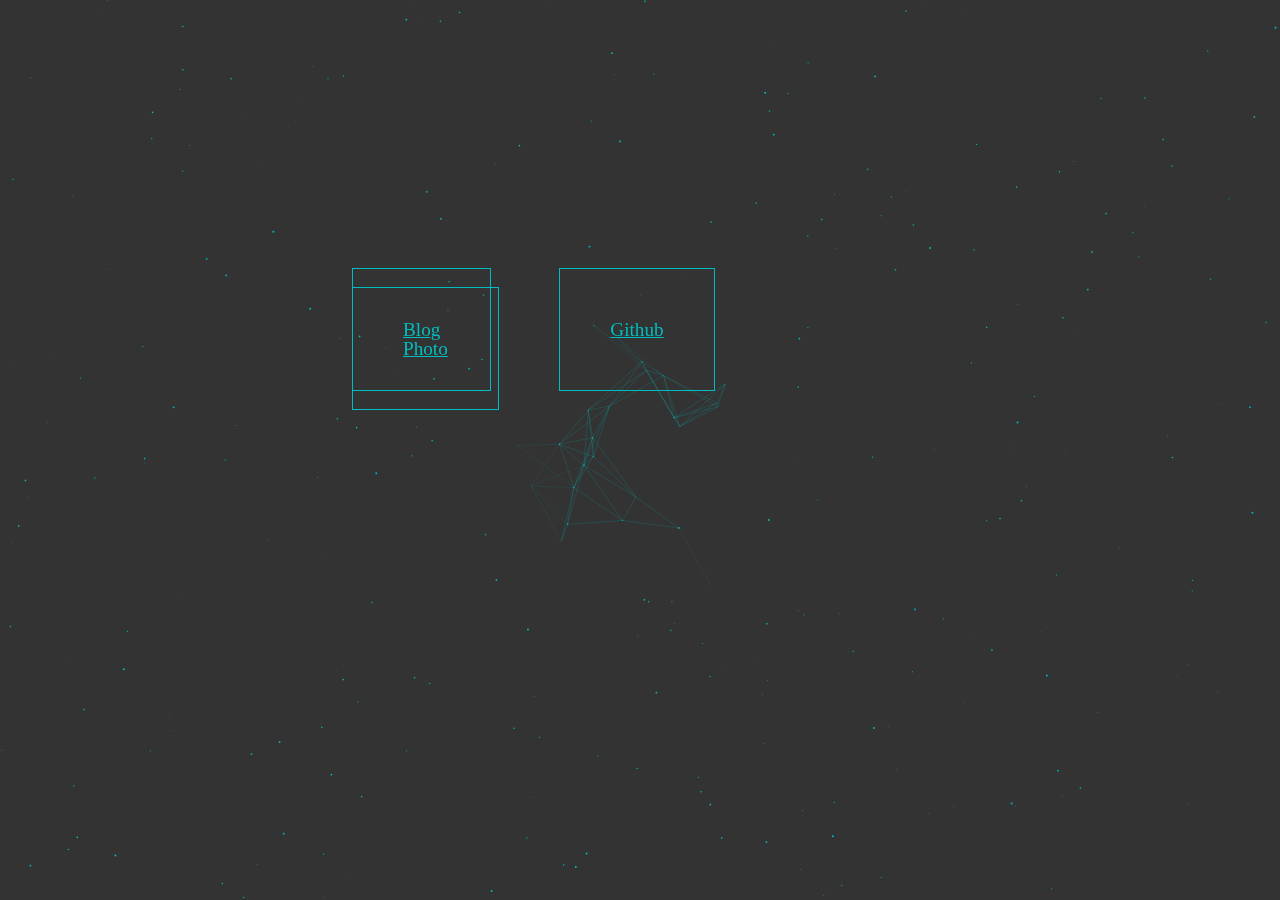
==== index.html @ f25ad7d6 "blog wordpress 에서 medium 으로 변경" ====
<!DOCTYPE html>
<html >
  <head>
    <meta charset="UTF-8">
    <title>Connections with JavaScript</title>
    <link rel="stylesheet" href="css/reset.css">
        <link rel="stylesheet" href="css/style.css">
    <script src="js/index.js"></script>
  </head>

  <body>
    <canvas> <!--Back ground -->
    </canvas>

    <div class="main_menu">
          <a class="main_menu_link" href="https://medium.com/@ycon" target="_blank" >Blog</a>
          <a class="main_menu_link" href="https://github.com/totopiahan/" target="_blank" >Github</a>
          <a class="main_menu_link" href="https://www.instagram.com/byungyounghan/" target="_blank" >Photo</a>
    </div>
  </body>
</html>
---- css/style.css ----
html, body {
  background: #333;
}
canvas{
  position: fixed;
  width: 100%; height: 100%;
  top: 0; right: 0; bottom: 0; left: 0;
}

/*Desktop */

.main_menu {
  margin: 25% 25% 25% 25%;
  /* margin-left: 20%;
  margin-right: 20%;
  margin-top: 20%; */
  position: relative;
  /* width: 50%; */
  /* height: 50%; */
  border: none;
  /* padding: 30px; */
  font-style: normal;
  color: #00bdbf;
}

/* Moobile */

@media(max-width:1000px){
  .main_menu {
    /*margin: 50% 50% 50% 50%;*/
    margin-left: 20%;
    margin-top: 20%;
    position: relative;
    width: 50%;
    height: 50%;
    border: none;
    padding: 30px;
    font-style: normal;
    color: #00bdbf;
  }
}

.main_menu_link{
    /*margin-left: 20%;*/
    /*margin-top: 20%;*/
    margin: 5% 5% 5% 5%;
    position: relative;
    width: 50%;
    height: 50%;
    border: .05px solid #00bdbf;
    padding: 50px;
    font-style: normal;
    color: #00bdbf;
    text-align: center;
    font-size:1.2em;
}

@media(max-width:1000px){
  .main_menu_link{
    /* margin-left: 20%; */
    /* margin-top: 20%; */
    position: relative;
    /* width: 50%; */
    height: 50%;
    border: .05px solid #00bdbf;
    padding: 120px;
    font-style: normal;
    color: #00bdbf;
    display: block;
    text-align: center;
    font-size: 3em;
  }
}

 /*.main_link {
    margin: 50% 50% 50% 50%;
    position: relative;
    width: 60%;
    height: 50%;
    border: 1px solid #848689;
    padding: 30px;
    font-style: normal;
}*/
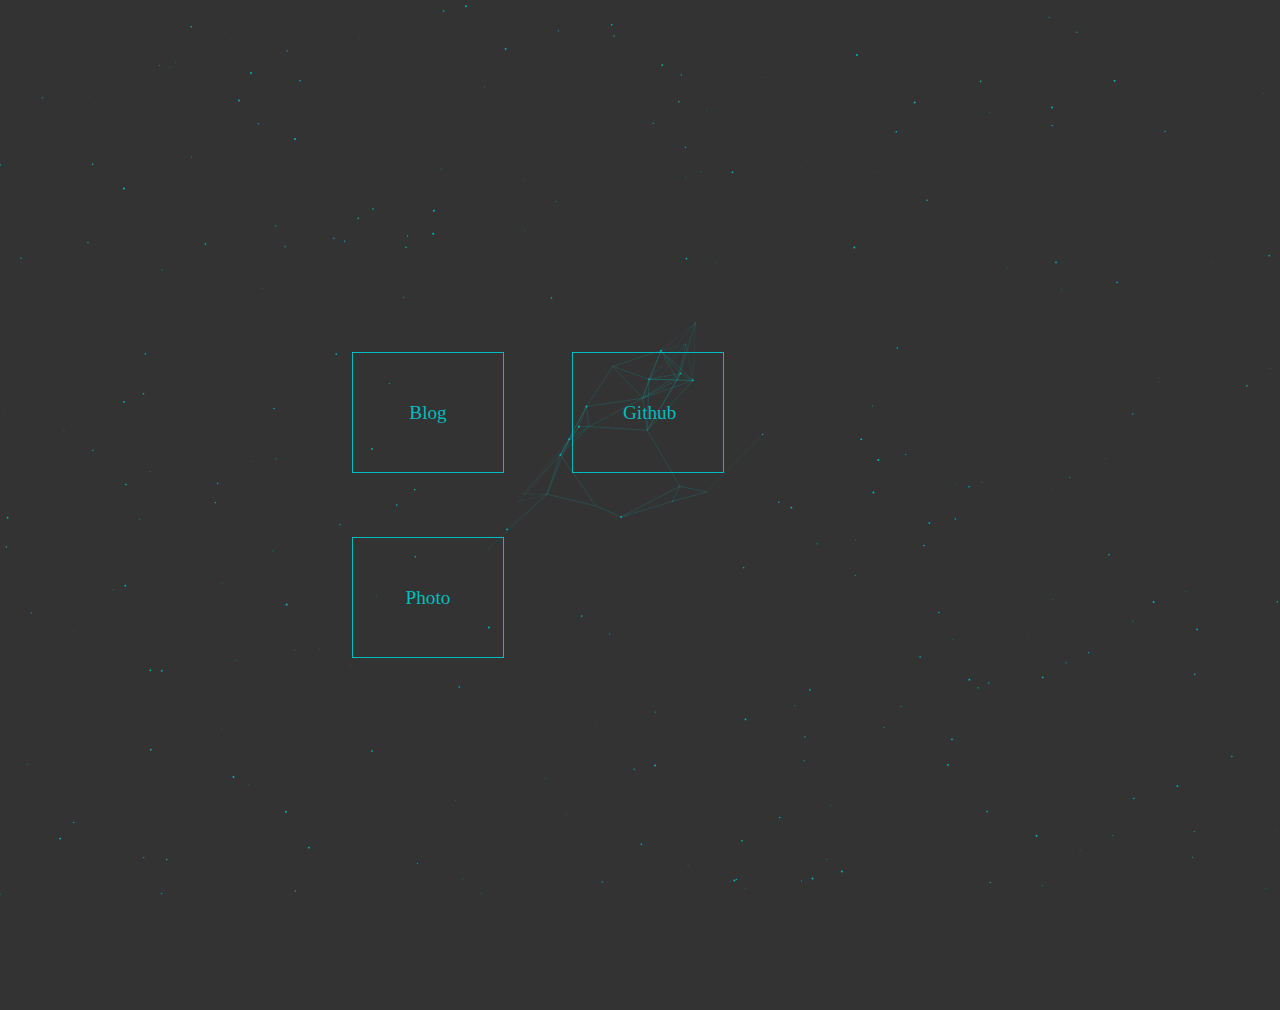
==== commit 1be70181: "메뉴 레이아웃 a태그에서 div 태그로 변경, display 상태값 변경" ====
--- a/index.html
+++ b/index.html
@@ -13,9 +13,9 @@
     </canvas>
 
     <div class="main_menu">
-          <a class="main_menu_link" href="https://medium.com/@ycon" target="_blank" >Blog</a>
-          <a class="main_menu_link" href="https://github.com/totopiahan/" target="_blank" >Github</a>
-          <a class="main_menu_link" href="https://www.instagram.com/byungyounghan/" target="_blank" >Photo</a>
+          <div class="main_menu_link" href="https://medium.com/@ycon" target="_blank" >Blog</div>
+          <div class="main_menu_link" href="https://github.com/totopiahan/" target="_blank" >Github</div>
+          <div class="main_menu_link" href="https://www.instagram.com/byungyounghan/" target="_blank" >Photo</div>
     </div>
   </body>
 </html>--- a/css/style.css
+++ b/css/style.css
@@ -1,51 +1,35 @@
 html, body {
-  background: #333;
+    background: #333;
 }
 canvas{
-  position: fixed;
-  width: 100%; height: 100%;
-  top: 0; right: 0; bottom: 0; left: 0;
+    position: fixed;
+    width: 100%; height: 100%;
+    top: 0; right: 0; bottom: 0; left: 0;
 }
 
 /*Desktop */
 
 .main_menu {
-  margin: 25% 25% 25% 25%;
-  /* margin-left: 20%;
-  margin-right: 20%;
-  margin-top: 20%; */
-  position: relative;
-  /* width: 50%; */
-  /* height: 50%; */
-  border: none;
-  /* padding: 30px; */
-  font-style: normal;
-  color: #00bdbf;
-}
-
-/* Moobile */
-
-@media(max-width:1000px){
-  .main_menu {
-    /*margin: 50% 50% 50% 50%;*/
-    margin-left: 20%;
-    margin-top: 20%;
-    position: relative;
+    margin: 25% 25% 25% 25%;
+    /* margin-left: 20%;
+    margin-right: 20%;
+    margin-top: 20%; */
+    /*position: relative;*/
     width: 50%;
     height: 50%;
     border: none;
-    padding: 30px;
+    /* padding: 30px; */
     font-style: normal;
     color: #00bdbf;
-  }
 }
 
 .main_menu_link{
     /*margin-left: 20%;*/
     /*margin-top: 20%;*/
     margin: 5% 5% 5% 5%;
-    position: relative;
-    width: 50%;
+    /*position: relative;*/
+    display: inline-block;
+    width: 50px;
     height: 50%;
     border: .05px solid #00bdbf;
     padding: 50px;
@@ -54,30 +38,47 @@
     text-align: center;
     font-size:1.2em;
 }
+/* Moobile */
 
 @media(max-width:1000px){
-  .main_menu_link{
-    /* margin-left: 20%; */
-    /* margin-top: 20%; */
-    position: relative;
-    /* width: 50%; */
-    height: 50%;
-    border: .05px solid #00bdbf;
-    padding: 120px;
-    font-style: normal;
-    color: #00bdbf;
-    display: block;
-    text-align: center;
-    font-size: 3em;
-  }
+    .main_menu {
+        /*margin: 50% 50% 50% 50%;*/
+        margin-left: 20%;
+        margin-top: 20%;
+        position: relative;
+        width: 50%;
+        height: 50%;
+        border: none;
+        padding: 30px;
+        font-style: normal;
+        color: #00bdbf;
+    }
 }
 
- /*.main_link {
-    margin: 50% 50% 50% 50%;
-    position: relative;
-    width: 60%;
-    height: 50%;
-    border: 1px solid #848689;
-    padding: 30px;
-    font-style: normal;
+
+@media(max-width:1000px){
+    .main_menu_link{
+        /* margin-left: 20%; */
+        /* margin-top: 20%; */
+        position: relative;
+        /* width: 50%; */
+        height: 50%;
+        border: .05px solid #00bdbf;
+        padding: 120px;
+        font-style: normal;
+        color: #00bdbf;
+        display: block;
+        text-align: center;
+        font-size: 3em;
+    }
+}
+
+/*.main_link {
+   margin: 50% 50% 50% 50%;
+   position: relative;
+   width: 60%;
+   height: 50%;
+   border: 1px solid #848689;
+   padding: 30px;
+   font-style: normal;
 }*/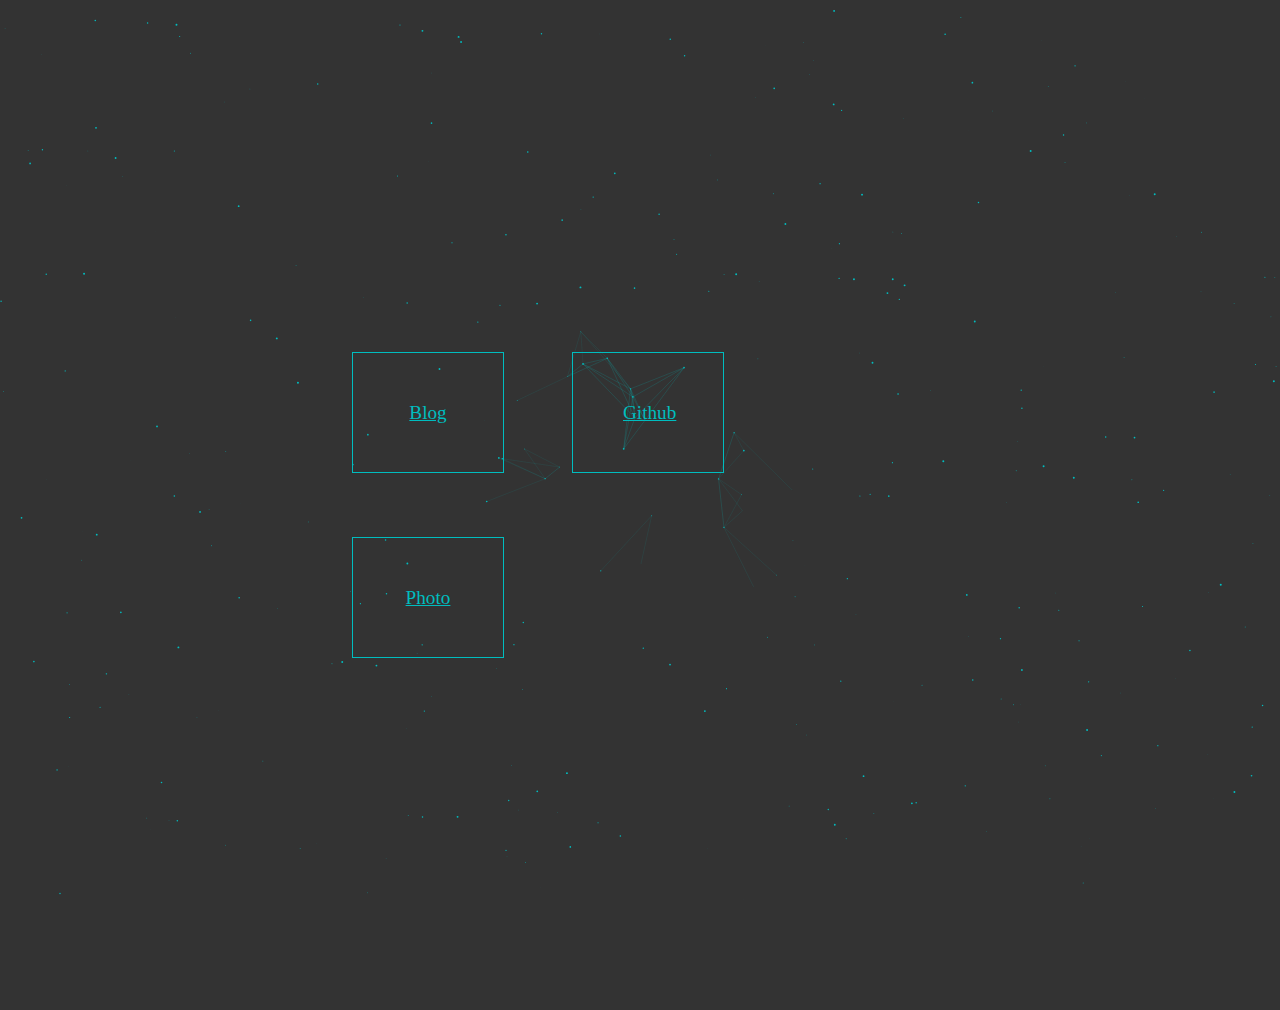
==== commit f78e43e2: "링크 열리도록 a 태그로 변경" ====
--- a/index.html
+++ b/index.html
@@ -13,9 +13,9 @@
     </canvas>
 
     <div class="main_menu">
-          <div class="main_menu_link" href="https://medium.com/@ycon" target="_blank" >Blog</div>
-          <div class="main_menu_link" href="https://github.com/totopiahan/" target="_blank" >Github</div>
-          <div class="main_menu_link" href="https://www.instagram.com/byungyounghan/" target="_blank" >Photo</div>
+          <a class="main_menu_link" href="https://medium.com/@ycon" target="_blank" >Blog</a>
+          <a class="main_menu_link" href="https://github.com/totopiahan/" target="_blank" >Github</a>
+          <a class="main_menu_link" href="https://www.instagram.com/byungyounghan/" target="_blank" >Photo</a>
     </div>
   </body>
 </html>--- a/css/style.css
+++ b/css/style.css
@@ -23,21 +23,6 @@
     color: #00bdbf;
 }
 
-.main_menu_link{
-    /*margin-left: 20%;*/
-    /*margin-top: 20%;*/
-    margin: 5% 5% 5% 5%;
-    /*position: relative;*/
-    display: inline-block;
-    width: 50px;
-    height: 50%;
-    border: .05px solid #00bdbf;
-    padding: 50px;
-    font-style: normal;
-    color: #00bdbf;
-    text-align: center;
-    font-size:1.2em;
-}
 /* Moobile */
 
 @media(max-width:1000px){
@@ -55,13 +40,29 @@
     }
 }
 
+.main_menu_link{
+    /*margin-left: 20%;*/
+    /*margin-top: 20%;*/
+    margin: 5% 5% 5% 5%;
+    /*position: relative;*/
+    display: inline-block;
+    width: 50px;
+    height: 50%;
+    border: .05px solid #00bdbf;
+    padding: 50px;
+    font-style: normal;
+    color: #00bdbf;
+    text-align: center;
+    font-size:1.2em;
+}
+
 
 @media(max-width:1000px){
     .main_menu_link{
         /* margin-left: 20%; */
         /* margin-top: 20%; */
         position: relative;
-        /* width: 50%; */
+         width: 50%;
         height: 50%;
         border: .05px solid #00bdbf;
         padding: 120px;
@@ -71,14 +72,4 @@
         text-align: center;
         font-size: 3em;
     }
-}
-
-/*.main_link {
-   margin: 50% 50% 50% 50%;
-   position: relative;
-   width: 60%;
-   height: 50%;
-   border: 1px solid #848689;
-   padding: 30px;
-   font-style: normal;
-}*/+}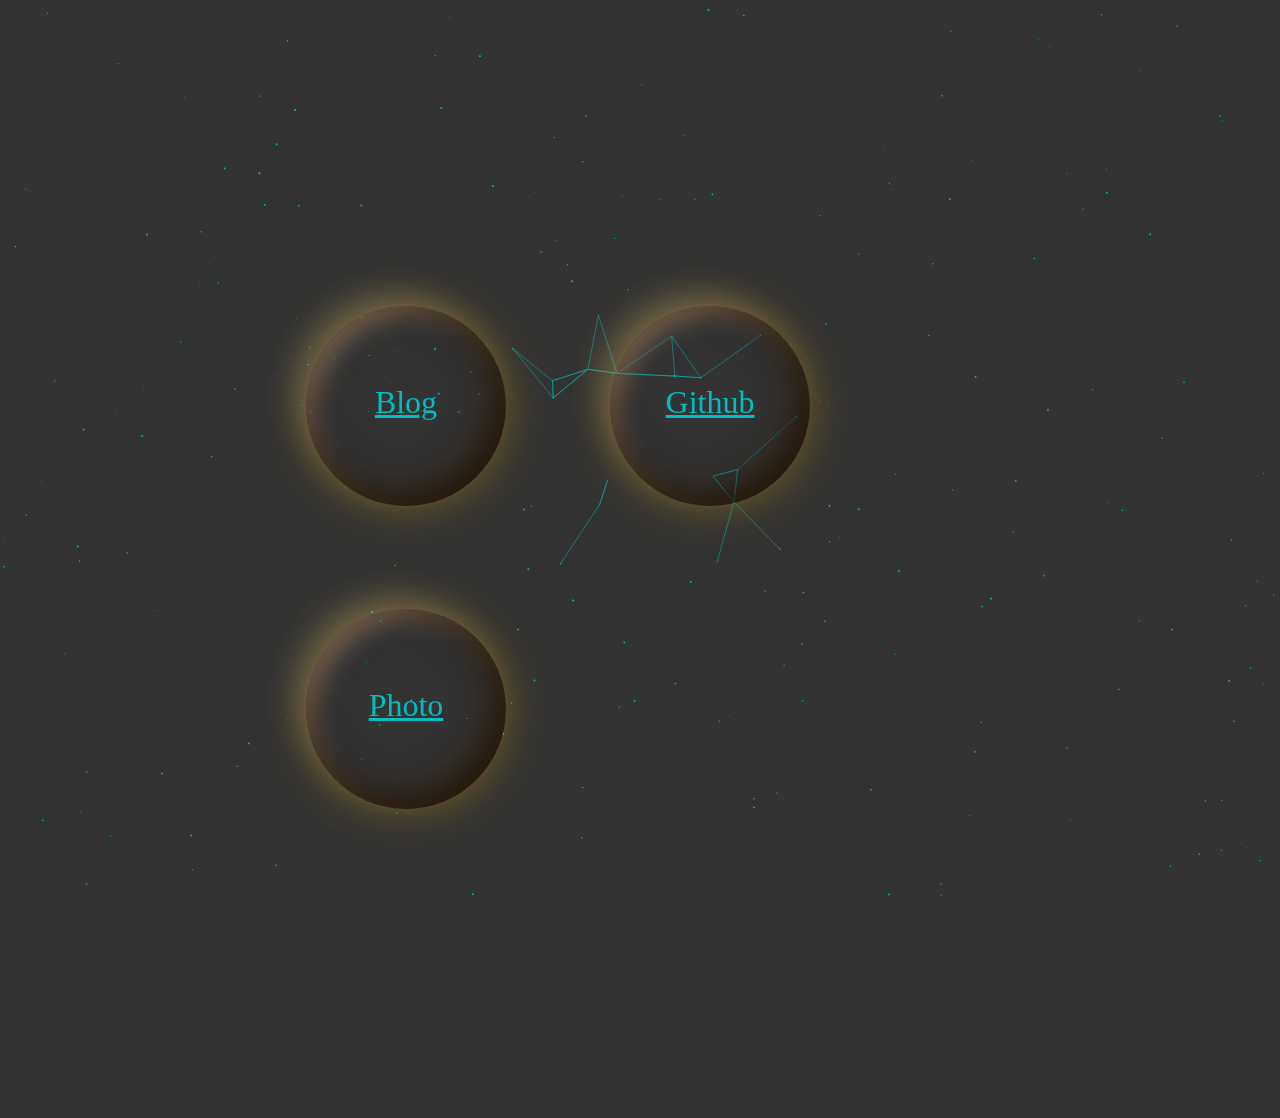
==== commit 80060101: "메뉴 planet animation 으로 변경, 별자리 라인굵기 늘림" ====
--- a/index.html
+++ b/index.html
@@ -13,9 +13,30 @@
     </canvas>
 
     <div class="main_menu">
-          <a class="main_menu_link" href="https://medium.com/@ycon" target="_blank" >Blog</a>
-          <a class="main_menu_link" href="https://github.com/totopiahan/" target="_blank" >Github</a>
-          <a class="main_menu_link" href="https://www.instagram.com/byungyounghan/" target="_blank" >Photo</a>
+        <div class="planet">
+            <div class="wrap">
+                <div class="background"></div>
+                <div class="clouds"></div>
+            </div>
+            <div class="mask"></div>
+            <a class="main_menu_link" href="https://medium.com/@ycon" target="_blank" >Blog</a>
+        </div>
+        <div class="planet">
+            <div class="wrap">
+                <div class="background"></div>
+                <div class="clouds"></div>
+            </div>
+            <div class="mask"></div>
+           <a class="main_menu_link" href="https://github.com/totopiahan/" target="_blank" >Github</a>
+        </div>
+        <div class="planet">
+            <div class="wrap">
+                <div class="background"></div>
+                <div class="clouds"></div>
+            </div>
+            <div class="mask"></div>
+           <a class="main_menu_link" href="https://www.instagram.com/byungyounghan/" target="_blank" >Photo</a>
+        </div>
     </div>
   </body>
 </html>--- a/css/style.css
+++ b/css/style.css
@@ -8,27 +8,16 @@
 }
 
 /*Desktop */
-
 .main_menu {
-    margin: 25% 25% 25% 25%;
-    /* margin-left: 20%;
-    margin-right: 20%;
-    margin-top: 20%; */
-    /*position: relative;*/
-    width: 50%;
-    height: 50%;
+    margin: 20% 20% 20% 20%;
     border: none;
-    /* padding: 30px; */
-    font-style: normal;
-    color: #00bdbf;
 }
 
 /* Moobile */
-
 @media(max-width:1000px){
     .main_menu {
         /*margin: 50% 50% 50% 50%;*/
-        margin-left: 20%;
+        margin-left: 25%;
         margin-top: 20%;
         position: relative;
         width: 50%;
@@ -41,35 +30,138 @@
 }
 
 .main_menu_link{
-    /*margin-left: 20%;*/
-    /*margin-top: 20%;*/
-    margin: 5% 5% 5% 5%;
-    /*position: relative;*/
-    display: inline-block;
-    width: 50px;
-    height: 50%;
-    border: .05px solid #00bdbf;
-    padding: 50px;
+    padding: 80px 0;
+    margin: auto;
+    width:100%;
     font-style: normal;
     color: #00bdbf;
     text-align: center;
-    font-size:1.2em;
+    font-size:2em;
+    position: absolute;
+}
+
+@media(max-width:1000px) {
+    .main_menu_link {
+        padding: 130px 0;
+        margin: auto;
+        width: 100%;
+        font-style: normal;
+        color: #00bdbf;
+        text-align: center;
+        font-size: 3em;
+        position: absolute;
+    }
+}
+
+.planet{
+    width:200px;
+    height:200px;
+    /*position:absolute;*/
+    position: relative;
+    display: inline-block;
+    border-radius:50%;
+    overflow:hidden;
+    box-shadow: 0 0 60px -20px rgba(255, 189, 3, 0.72), -14px -15px 40px -10px rgba(255, 238, 191, 0.23);
+    /*left:50%;*/
+    top:50%;
+    /*margin:-150px;*/
+    margin:50px;
+}
+.planet .mask{
+    width:100%;
+    height:100%;
+    position: absolute;
+    box-shadow:inset -10px -10px 40px #251303, inset 10px 10px 30px -10px rgba(255, 204, 159, 0.6);
+    border-radius:50%;
+}
+.planet .background{
+    animation: translateBackground 40s infinite linear;
+    background:url(http://artem.anmedio.ru/dev/planet/mars.jpg) repeat-x;
+    width:200px;
+    height:200px;
+    position:absolute;
+    border-radius:50%;
+}
+.planet .clouds{
+    background:url(http://artem.anmedio.ru/dev/planet/clouds.png) repeat-x;
+    width:200px;
+    height:200px;
+    position:absolute;
+    border-radius:50%;
+    animation: translateBackground 30s infinite linear;
+    opacity: 0.4;
+}
+.planet .wrap{
+    width:200px;
+    height:200px;
+    position:absolute;
+    border-radius:50%;
+    animation: rotatePlanet 150s infinite linear;
 }
 
 
-@media(max-width:1000px){
-    .main_menu_link{
-        /* margin-left: 20%; */
-        /* margin-top: 20%; */
+@media(max-width:1000px) {
+    .planet{
+        width:300px;
+        height:300px;
+        /*position:absolute;*/
         position: relative;
-         width: 50%;
-        height: 50%;
-        border: .05px solid #00bdbf;
-        padding: 120px;
-        font-style: normal;
-        color: #00bdbf;
-        display: block;
-        text-align: center;
-        font-size: 3em;
+        display: inline-block;
+        border-radius:50%;
+        overflow:hidden;
+        box-shadow: 0 0 60px -20px rgba(255, 189, 3, 0.72), -14px -15px 40px -10px rgba(255, 238, 191, 0.23);
+        /*left:50%;*/
+        top:50%;
+        /*margin:-150px;*/
+        margin:50px;
     }
-}+    .planet .mask{
+        width:100%;
+        height:100%;
+        position: absolute;
+        box-shadow:inset -10px -10px 40px #251303, inset 10px 10px 30px -10px rgba(255, 204, 159, 0.6);
+        border-radius:50%;
+    }
+    .planet .background{
+        animation: translateBackground 40s infinite linear;
+        background:url(http://artem.anmedio.ru/dev/planet/mars.jpg) repeat-x;
+        width:300px;
+        height:300px;
+        position:absolute;
+        border-radius:50%;
+    }
+    .planet .clouds{
+        background:url(http://artem.anmedio.ru/dev/planet/clouds.png) repeat-x;
+        width:300px;
+        height:300px;
+        position:absolute;
+        border-radius:50%;
+        animation: translateBackground 30s infinite linear;
+        opacity: 0.4;
+    }
+    .planet .wrap{
+        width:300px;
+        height:300px;
+        position:absolute;
+        border-radius:50%;
+        animation: rotatePlanet 150s infinite linear;
+    }
+}
+
+
+@keyframes translateBackground{
+    0%{
+        background-position-x:0;
+    }
+    100%{
+        background-position-x:-600px;
+    }
+}
+@keyframes rotatePlanet{
+    0%{
+        transform:rotateZ(0);
+    }
+    100%{
+        transform:rotateZ(-360deg);
+    }
+}
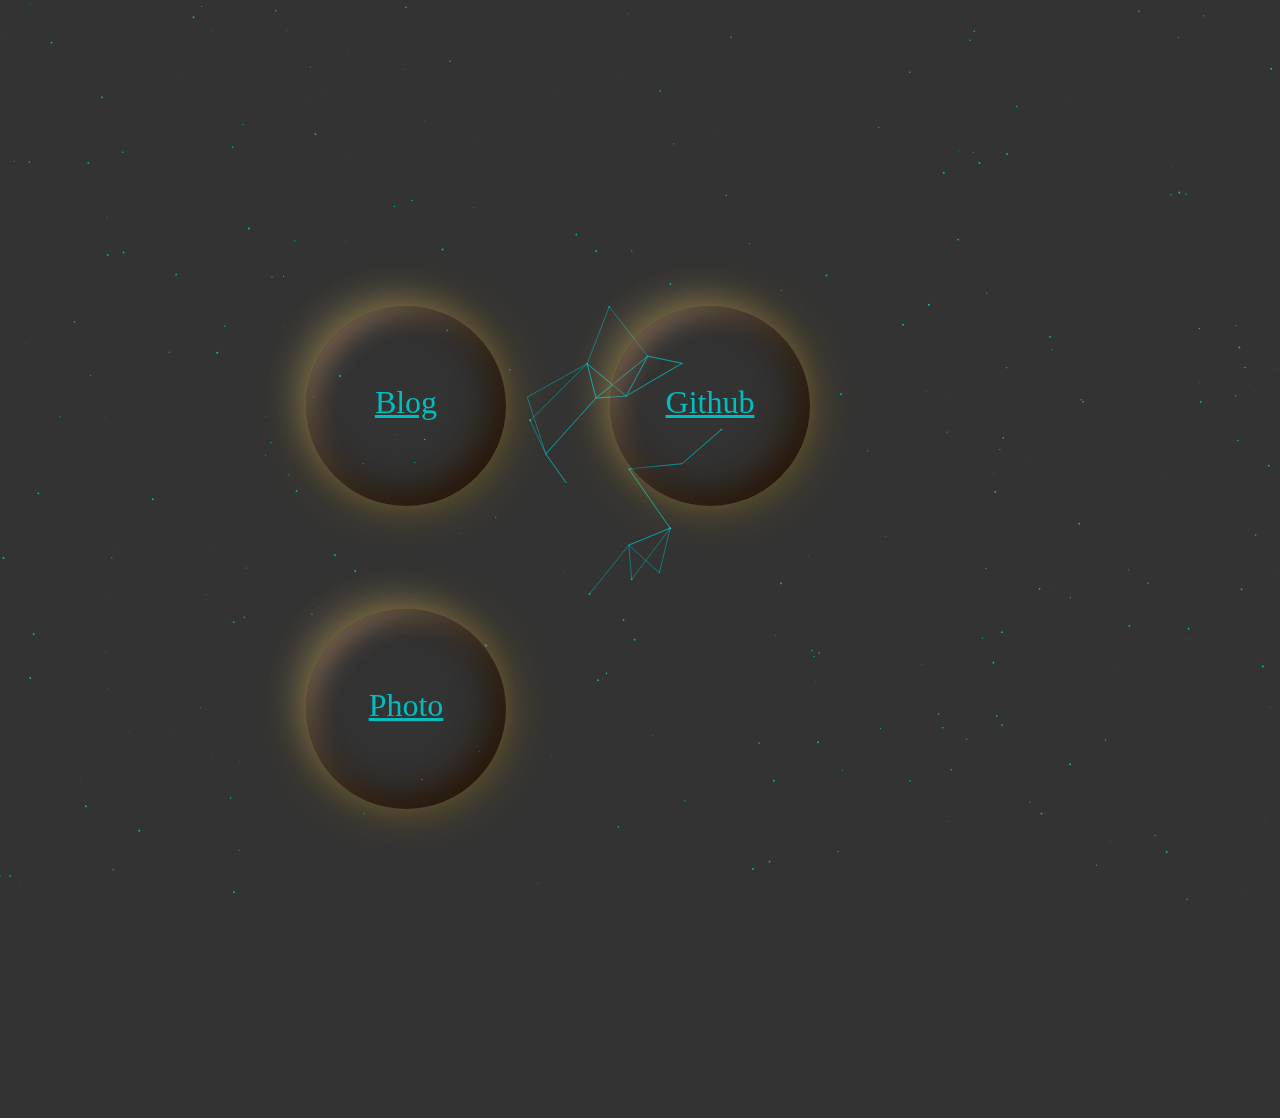
==== commit 7c4a24d0: "title 임의 변경" ====
--- a/index.html
+++ b/index.html
@@ -2,7 +2,7 @@
 <html >
   <head>
     <meta charset="UTF-8">
-    <title>Connections with JavaScript</title>
+    <title>Connecting the dots</title>
     <link rel="stylesheet" href="css/reset.css">
         <link rel="stylesheet" href="css/style.css">
     <script src="js/index.js"></script>
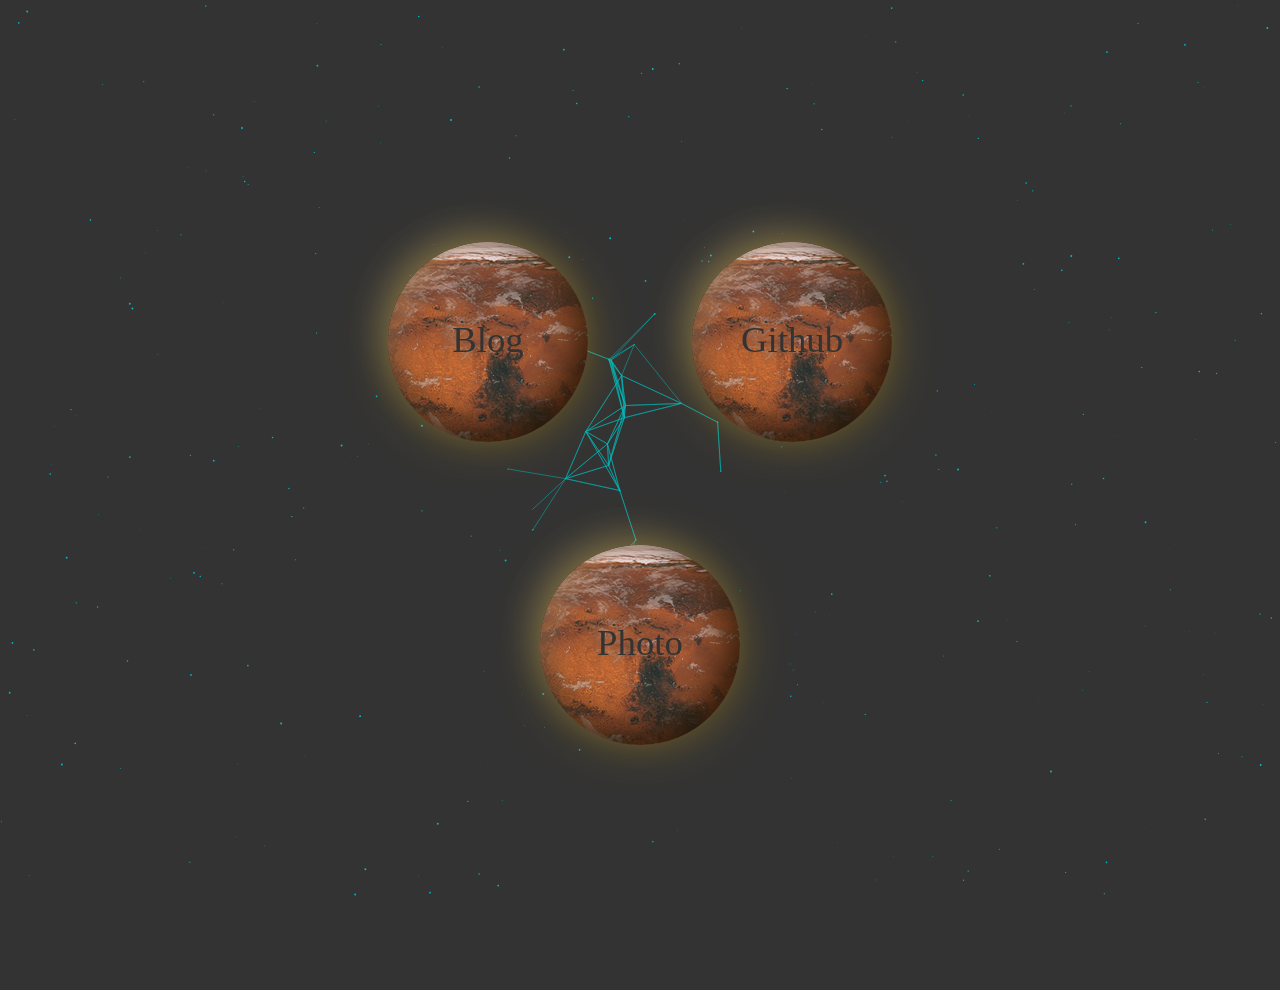
==== commit a040d036: "메뉴 가운데 정렬, removed underline, added a hover action" ====
--- a/index.html
+++ b/index.html
@@ -19,7 +19,7 @@
                 <div class="clouds"></div>
             </div>
             <div class="mask"></div>
-            <a class="main_menu_link" href="https://medium.com/@ycon" target="_blank" >Blog</a>
+            <div class="main_menu_link"><a  href="https://medium.com/@ycon" target="_blank" >Blog</a></div>
         </div>
         <div class="planet">
             <div class="wrap">
@@ -27,7 +27,7 @@
                 <div class="clouds"></div>
             </div>
             <div class="mask"></div>
-           <a class="main_menu_link" href="https://github.com/totopiahan/" target="_blank" >Github</a>
+           <div class="main_menu_link"><a href="https://github.com/totopiahan/" target="_blank" >Github</a></div>
         </div>
         <div class="planet">
             <div class="wrap">
@@ -35,7 +35,7 @@
                 <div class="clouds"></div>
             </div>
             <div class="mask"></div>
-           <a class="main_menu_link" href="https://www.instagram.com/byungyounghan/" target="_blank" >Photo</a>
+           <div class="main_menu_link"><a href="https://www.instagram.com/byungyounghan/" target="_blank" >Photo</a><div>
         </div>
     </div>
   </body>
--- a/css/style.css
+++ b/css/style.css
@@ -9,8 +9,10 @@
 
 /*Desktop */
 .main_menu {
-    margin: 20% 20% 20% 20%;
+    margin: 15% 15%;
     border: none;
+    position: relative;
+    text-align:center;
 }
 
 /* Moobile */
@@ -26,30 +28,52 @@
         padding: 30px;
         font-style: normal;
         color: #00bdbf;
+    /* display: flex; */
+
     }
 }
 
 .main_menu_link{
+    display: flex;
+    width:100%;
+    height:100%;
+
+}
+
+a {
     padding: 80px 0;
     margin: auto;
     width:100%;
     font-style: normal;
+    color: #333;     
+    /* color: #00bdbf; */
+    text-align: center;
+    font-size:2.3em;
+    position: absolute;
+    text-decoration: none;
+
+}
+a:hover {
+    /* color: #333;      */
     color: #00bdbf;
-    text-align: center;
-    font-size:2em;
-    position: absolute;
+
 }
 
 @media(max-width:1000px) {
     .main_menu_link {
-        padding: 130px 0;
+        display: flex;
+    }
+    
+    a {
+        padding: 118px 0;
         margin: auto;
         width: 100%;
         font-style: normal;
-        color: #00bdbf;
+        color: #333;     
         text-align: center;
-        font-size: 3em;
+        font-size: 4em;
         position: absolute;
+        text-decoration: none;
     }
 }
 
@@ -76,14 +100,14 @@
 }
 .planet .background{
     animation: translateBackground 40s infinite linear;
-    background:url(http://artem.anmedio.ru/dev/planet/mars.jpg) repeat-x;
+    background:url(../img/mars.jpg) repeat-x;
     width:200px;
     height:200px;
     position:absolute;
     border-radius:50%;
 }
 .planet .clouds{
-    background:url(http://artem.anmedio.ru/dev/planet/clouds.png) repeat-x;
+    background:url(../img/clouds.png) repeat-x;
     width:200px;
     height:200px;
     position:absolute;
@@ -124,14 +148,14 @@
     }
     .planet .background{
         animation: translateBackground 40s infinite linear;
-        background:url(http://artem.anmedio.ru/dev/planet/mars.jpg) repeat-x;
+        background:url(../img/mars.jpg) repeat-x;
         width:300px;
         height:300px;
         position:absolute;
         border-radius:50%;
     }
     .planet .clouds{
-        background:url(http://artem.anmedio.ru/dev/planet/clouds.png) repeat-x;
+        background:url(../img/clouds.png) repeat-x;
         width:300px;
         height:300px;
         position:absolute;
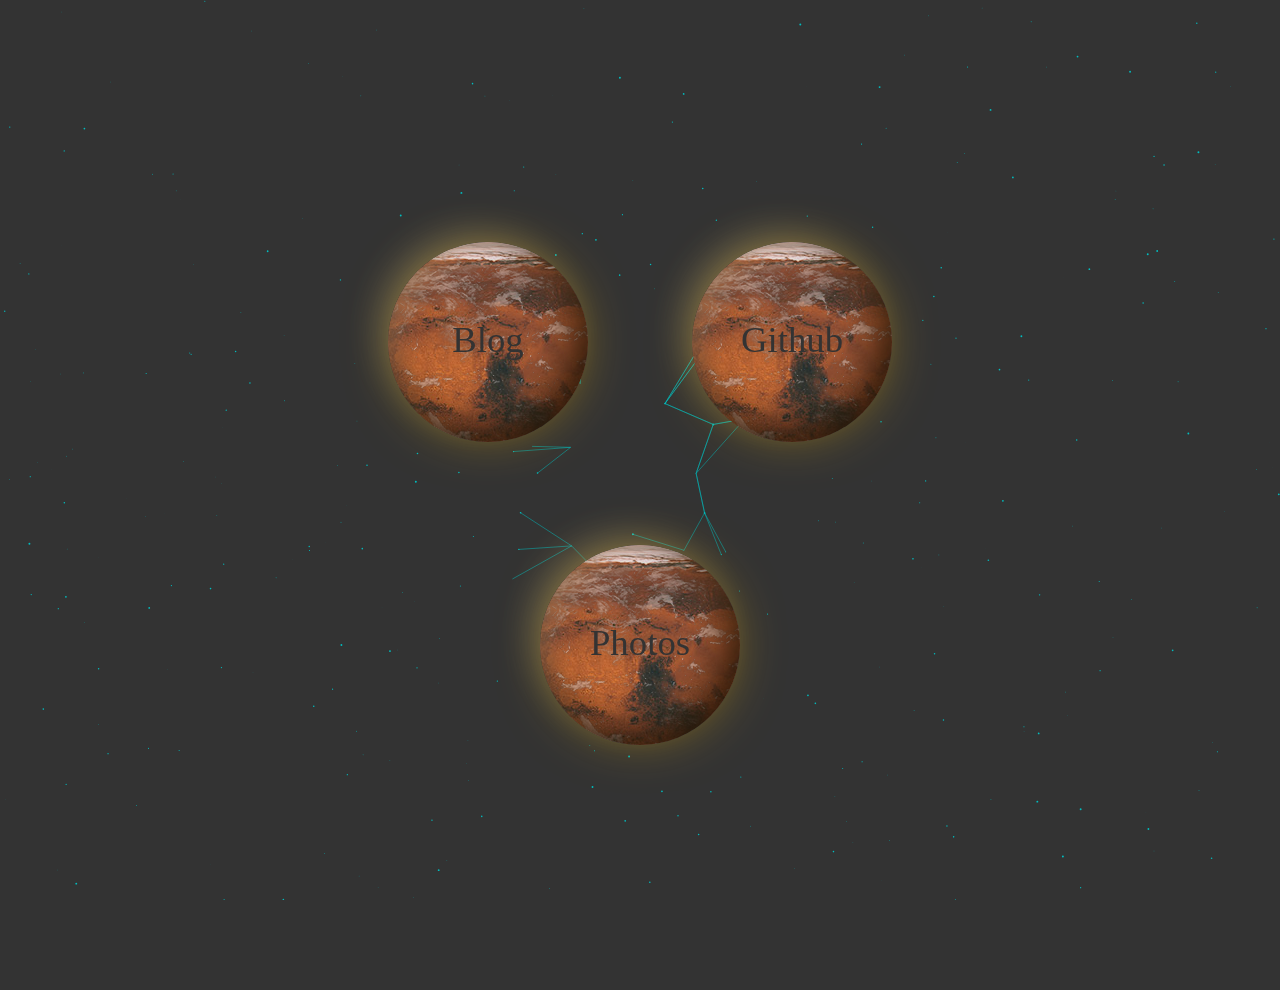
==== commit 6f0bdc71: "changed menu name Photo to Photos" ====
--- a/index.html
+++ b/index.html
@@ -35,7 +35,7 @@
                 <div class="clouds"></div>
             </div>
             <div class="mask"></div>
-           <div class="main_menu_link"><a href="https://www.instagram.com/byungyounghan/" target="_blank" >Photo</a><div>
+           <div class="main_menu_link"><a href="https://www.instagram.com/byungyounghan/" target="_blank" >Photos</a><div>
         </div>
     </div>
   </body>
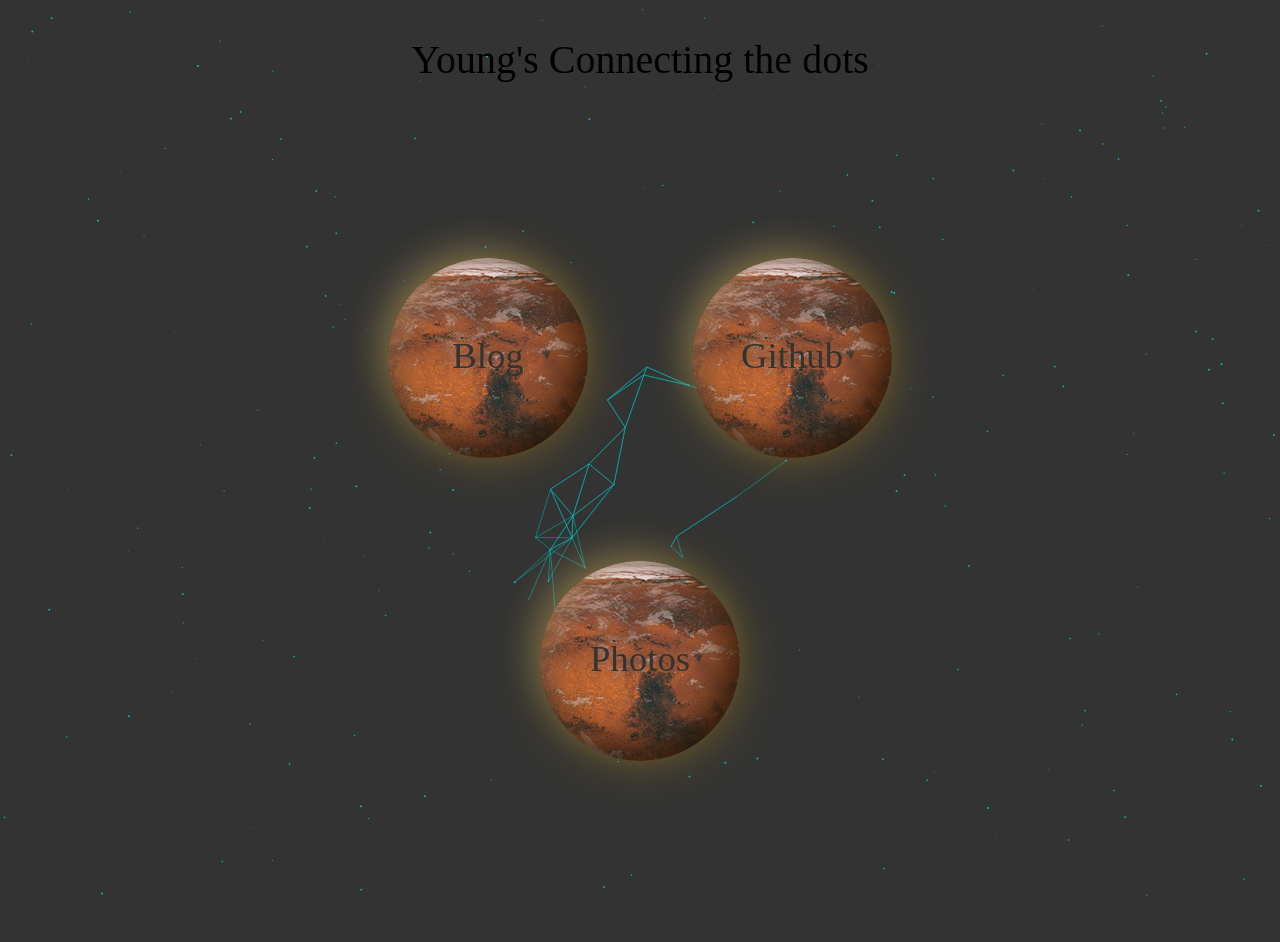
==== commit 1548683f: "title 추가" ====
--- a/index.html
+++ b/index.html
@@ -11,7 +11,7 @@
   <body>
     <canvas> <!--Back ground -->
     </canvas>
-
+    <div class="title">Young's Connecting the dots</div>
     <div class="main_menu">
         <div class="planet">
             <div class="wrap">
--- a/css/style.css
+++ b/css/style.css
@@ -7,30 +7,20 @@
     top: 0; right: 0; bottom: 0; left: 0;
 }
 
-/*Desktop */
+/* desktop */
+.title {
+    position: relative;
+    /*display: flex;*/
+    text-align:center;
+    font-size: 2.5rem;
+    margin-top: 2.5rem;
+}
+
 .main_menu {
-    margin: 15% 15%;
+    margin: 10% 15%;
     border: none;
     position: relative;
     text-align:center;
-}
-
-/* Moobile */
-@media(max-width:1000px){
-    .main_menu {
-        /*margin: 50% 50% 50% 50%;*/
-        margin-left: 25%;
-        margin-top: 20%;
-        position: relative;
-        width: 50%;
-        height: 50%;
-        border: none;
-        padding: 30px;
-        font-style: normal;
-        color: #00bdbf;
-    /* display: flex; */
-
-    }
 }
 
 .main_menu_link{
@@ -59,19 +49,24 @@
 
 }
 
-@media(max-width:1000px) {
+/* mobile */
+@media(max-width:1024px) {
+    .main_menu {
+        margin: 0% 15%;
+    }
+
     .main_menu_link {
         display: flex;
     }
     
     a {
-        padding: 118px 0;
+        padding: 150px 0;
         margin: auto;
         width: 100%;
         font-style: normal;
         color: #333;     
         text-align: center;
-        font-size: 4em;
+        font-size: 5em;
         position: absolute;
         text-decoration: none;
     }
@@ -123,11 +118,11 @@
     animation: rotatePlanet 150s infinite linear;
 }
 
-
-@media(max-width:1000px) {
+/* mobile */
+@media(max-width:1024px) {
     .planet{
-        width:300px;
-        height:300px;
+        width:400px;
+        height:400px;
         /*position:absolute;*/
         position: relative;
         display: inline-block;
@@ -149,23 +144,31 @@
     .planet .background{
         animation: translateBackground 40s infinite linear;
         background:url(../img/mars.jpg) repeat-x;
-        width:300px;
-        height:300px;
+        -webkit-background-size: cover;
+        -moz-background-size: cover;
+        -o-background-size: cover;
+        background-size: cover;
+        width:400px;
+        height:400px;
         position:absolute;
         border-radius:50%;
     }
     .planet .clouds{
         background:url(../img/clouds.png) repeat-x;
-        width:300px;
-        height:300px;
+        -webkit-background-size: cover;
+        -moz-background-size: cover;
+        -o-background-size: cover;
+        background-size: cover;
+        width:400px;
+        height:400px;
         position:absolute;
         border-radius:50%;
         animation: translateBackground 30s infinite linear;
         opacity: 0.4;
     }
     .planet .wrap{
-        width:300px;
-        height:300px;
+        width:400px;
+        height:400px;
         position:absolute;
         border-radius:50%;
         animation: rotatePlanet 150s infinite linear;
